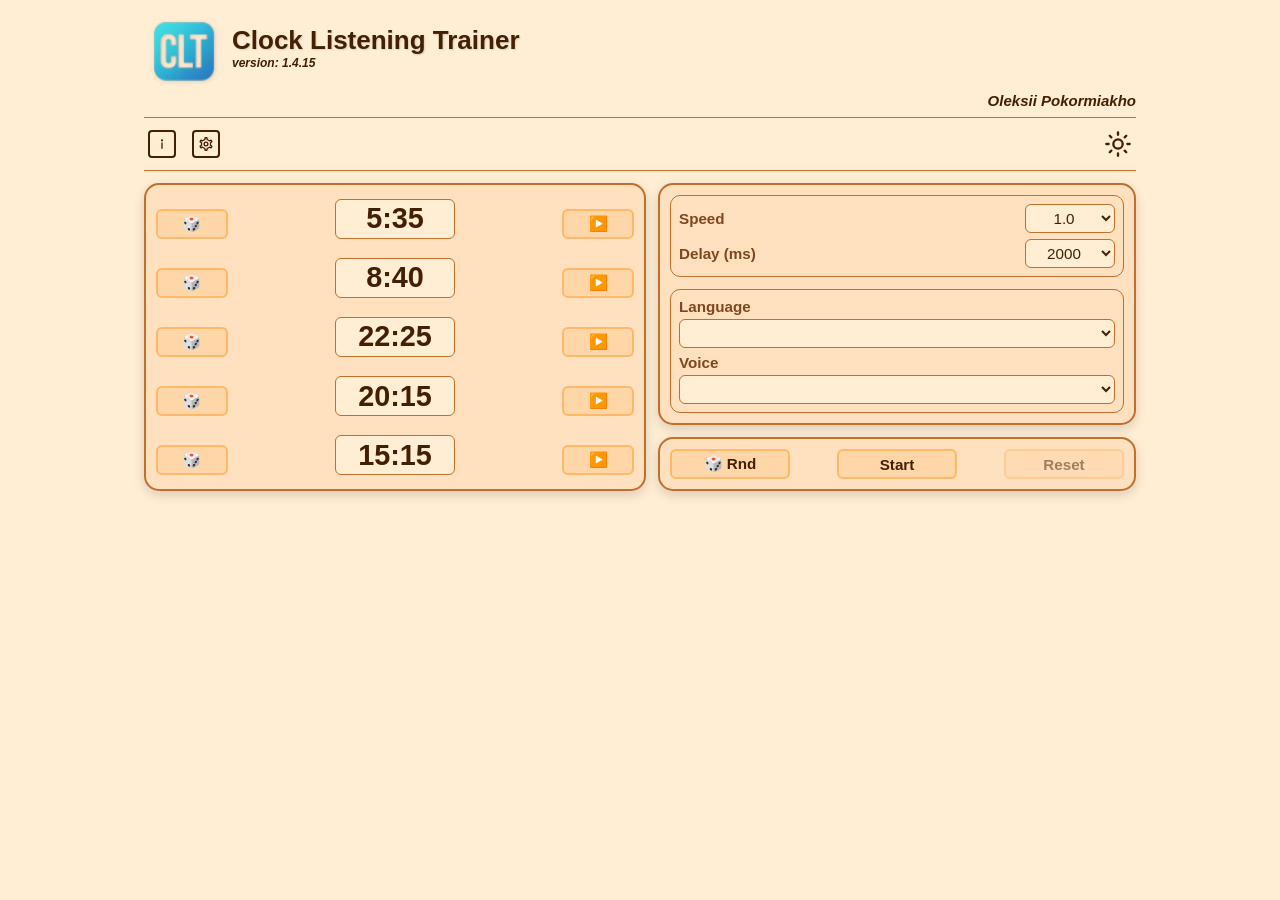
==== index.html @ ac6e5655 "1.4.15" ====
<!DOCTYPE html>
<html lang="en" class="theme-warmorange-normal">
  <head>
    <meta charset="UTF-8" />
    <meta name="viewport" content="width=device-width, initial-scale=1.0, viewport-fit=cover" />
    <title>Clock Listening Trainer</title>
    <link rel="icon" type="image/png" sizes="16x16" href="assets/icons/icon_CLT_16x16.png" />
    <script src="src/js/theme-boot.js"></script>
    <script type="module" src="src/js/main.js"></script>
    <link rel="stylesheet" href="src/css/main.css" />
  </head>
  <!-- CLT -->
  <body>
    <!-- Line icons. Colour comes from CSS (currentColor). -->
    <svg width="0" height="0" style="position: absolute" aria-hidden="true" focusable="false">
      <symbol id="i-info" viewBox="0 0 24 24">
        <circle cx="12" cy="6.5" r="1.6" fill="currentColor" stroke="none" />
        <path d="M12 10.5v8" />
      </symbol>

      <symbol id="i-mode-contrast" viewBox="0 0 24 24">
        <circle cx="12" cy="12" r="9" />
        <path d="M12 3a9 9 0 0 1 0 18z" fill="currentColor" />
      </symbol>

      <symbol id="i-mode-normal" viewBox="0 0 24 24">
        <circle cx="12" cy="12" r="4" />
        <path d="M12 2v2M12 20v2M2 12h2M20 12h2M4.9 4.9l1.4 1.4M17.7 17.7l1.4 1.4M4.9 19.1l1.4-1.4M17.7 6.3l1.4-1.4" />
      </symbol>

      <symbol id="i-mode-evening" viewBox="0 0 24 24">
        <path d="M8 17a4 4 0 0 1 8 0" />
        <path d="M2 17h20M7 20.5h10M12 7v2M4.9 9.9l1.4 1.4M17.7 11.3l1.4-1.4" />
      </symbol>

      <symbol id="i-mode-night" viewBox="0 0 24 24">
        <path d="M20 14.5A8 8 0 0 1 9.5 4a8 8 0 1 0 10.5 10.5z" />
      </symbol>

      <symbol id="i-reset" viewBox="0 0 24 24">
        <path d="M21 12a9 9 0 1 1-9-9c2.52 0 4.93 1 6.74 2.74L21 8" />
        <path d="M21 3v5h-5" />
      </symbol>

      <symbol id="i-gear" viewBox="0 0 24 24">
        <path d="M10.31 5.21L10.68 2.59L13.32 2.59L13.69 5.21L17.04 7.14L19.49 6.15L20.81 8.44L18.73 10.07L18.73 13.93L20.81 15.56L19.49 17.85L17.04 16.86L13.69 18.79L13.32 21.41L10.68 21.41L10.31 18.79L6.96 16.86L4.51 17.85L3.19 15.56L5.27 13.93L5.27 10.07L3.19 8.44L4.51 6.15L6.96 7.14L10.31 5.21Z" />
        <circle cx="12" cy="12" r="2.8" />
      </symbol>
    </svg>

    <div class="scroll-container" id="scrollContainer">
      <div class="layout">
        <div class="titles-container" id="titlesContainer">
          <img class="title-icon" id="titleIcon" src="assets/icons/icon_CLT_64x64.png" alt="Icon" />
          <div class="title-text" id="titleText">
            <h2>Clock Listening Trainer<br /></h2>
            <h6 id="version" class="version"></h6>
          </div>
        </div>
        <h5>
          <a class="author-link" href="mailto:Oleksii.Pokormiakho.job@gmail.com"> Oleksii Pokormiakho </a>
        </h5>

        <div class="setting-row" id="settingsRow">
          <div class="setting-buttons">
            <button type="button" class="help-app-btn" id="helpAppBtn" title="Open application description" aria-label="Open application description">
              <span class="framed-icon">
                <svg aria-hidden="true"><use href="#i-info" /></svg>
              </span>
            </button>

            <button type="button" class="settings-app-btn" id="settingsAppBtn" title="Settings" aria-label="Settings">
              <span class="framed-icon">
                <svg aria-hidden="true"><use href="#i-gear" /></svg>
              </span>
            </button>
          </div>

          <button type="button" class="mode-app-btn" id="themaModeBtn" title="Mode" aria-label="Mode">
            <span class="mode-icon" id="themaModeIcon"></span>
          </button>
        </div>

        <div class="section-row">
          <!-- The rows with the times are made by the code (the number is "rows" in config/config.json) -->
          <div class="section-block section-block-exercises" id="clockRows"></div>

          <div class="setting-button-wrapper">
            <div class="section-block section-block-buttons">
              <button class="fill-random-btn" id="fillRandomBtn" data-i18n="fillRandomBtn" data-i18n-title="fillRandomBtnTitle">RND</button>
              <button class="start-pause-btn" id="startPauseBtn" data-i18n="btnStart" data-i18n-title="startPauseBtnTitle">Start</button>
              <button disabled class="reset-btn" id="resetBtn" data-i18n="resetBtn" data-i18n-title="resetBtnTitle">Reset</button>
            </div>

            <div class="section-block section-block-settings">
              <div class="speed-delay-wrapper">
                <div class="speed-group">
                  <label for="speedSelect" id="labelSpeed" data-i18n="labelSpeed">Speed</label>
                  <select id="speedSelect" class="speed-select">
                    <option value="0.6">0.6</option>
                    <option value="0.8">0.8</option>
                    <option value="1.0" selected>1.0</option>
                    <option value="1.2">1.2</option>
                    <option value="1.4">1.4</option>
                    <option value="1.6">1.6</option>
                    <option value="1.8">1.8</option>
                    <option value="2.0">2.0</option>
                  </select>
                </div>
                <div class="delay-group">
                  <label for="delaySelect" class="label-delay" id="labelDelay" data-i18n="labelDelay">Delay</label>
                  <select id="delaySelect" class="delay-select">
                    <option value="1000" selected>1000</option>
                    <option value="1500">1500</option>
                    <option value="2000">2000</option>
                    <option value="2500">2500</option>
                    <option value="3000">3000</option>
                    <option value="4000">4000</option>
                    <option value="5000">5000</option>
                    <option value="6000">6000</option>
                    <option value="7000">7000</option>
                    <option value="8000">8000</option>
                    <option value="9000">9000</option>
                    <option value="10000">10000</option>
                  </select>
                </div>
              </div>
              <div class="language-voice-wrapper">
                <div class="language-group">
                  <label for="languageCodeSelect" class="label-language-code" id="labelLanguageCode" data-i18n="labelLanguageCode">Language</label>
                  <select class="language-code-select" id="languageCodeSelect" title="Language"></select>
                </div>
                <div class="voice-group">
                  <label for="voiceSelect" class="label-voice" id="labelVoice" data-i18n="labelVoice">Voice</label>
                  <select class="voice-select" id="voiceSelect" title="Voice"></select>
                </div>
              </div>
            </div>
          </div>
        </div>
        <div class="developer" id="developer">
          <button type="button" id="developerPathBtn" title="Path to this page">Path</button>
          <button type="button" id="developerClearBtn" title="Clear the saved settings of this app">Clear LS</button>
        </div>
      </div>
    </div>

    <div id="settingsAppModal" class="app-modal hidden" role="dialog" aria-modal="true" aria-labelledby="settingsTitle">
      <div class="app-modal-content">
        <div class="app-modal-header">
          <h2 class="app-modal-title" id="settingsTitle">Application settings</h2>
          <button type="button" id="settingsAppCloseBtn" class="app-modal-close-btn" title="Close" aria-label="Close">✕</button>
        </div>

        <div class="app-modal-body-wrap">
          <div class="step-badge step-badge-settings" id="stepBadgeSettings" aria-hidden="true"></div>
          <div class="scroll-hint scroll-hint-left" id="scrollHintLeft" aria-hidden="true"><span class="hint-up"></span><span class="hint-down"></span></div>
          <div class="scroll-hint scroll-hint-right" id="scrollHintRight" aria-hidden="true"><span class="hint-up"></span><span class="hint-down"></span></div>
          <div class="app-modal-body" id="settingsBody">
            <div id="settingsAppContent" class="settings-app-content">
              <div class="speed-delay-wrapper">
                <div class="speed-group">
                  <label for="speedSelectCopy" id="labelSpeedCopy" data-mirror-of="labelSpeed">Speed</label>
                  <select id="speedSelectCopy" data-mirror-of="speedSelect"></select>
                </div>
                <div class="delay-group">
                  <label for="delaySelectCopy" id="labelDelayCopy" data-mirror-of="labelDelay">Delay</label>
                  <select id="delaySelectCopy" data-mirror-of="delaySelect"></select>
                </div>
              </div>
              <div class="language-voice-wrapper">
                <div class="language-group">
                  <label for="languageCodeSelectCopy" id="labelLanguageCodeCopy" data-mirror-of="labelLanguageCode">Language</label>
                  <select id="languageCodeSelectCopy" data-mirror-of="languageCodeSelect"></select>
                </div>
                <div class="voice-group">
                  <label for="voiceSelectCopy" id="labelVoiceCopy" data-mirror-of="labelVoice">Voice</label>
                  <select id="voiceSelectCopy" data-mirror-of="voiceSelect"></select>
                </div>
              </div>
              <div class="rows-wrapper">
                <div class="rows-group">
                  <label for="rowsSelect" id="labelRows" class="label-rows" data-i18n="labelRows">Rows</label>
                  <select id="rowsSelect" class="rows-select">
                    <option value="1">1</option>
                    <option value="2">2</option>
                    <option value="3">3</option>
                    <option value="4">4</option>
                    <option value="5" selected>5</option>
                    <option value="6">6</option>
                    <option value="7">7</option>
                    <option value="8">8</option>
                    <option value="9">9</option>
                    <option value="10">10</option>
                    <option value="11">11</option>
                    <option value="12">12</option>
                    <option value="13">13</option>
                    <option value="14">14</option>
                    <option value="15">15</option>
                  </select>
                </div>
              </div>
              <div class="interface-wrapper">
                <div class="interface-group" id="uiLanguageWrapper">
                  <label for="uiLangSelect" class="label-interface" id="uiLangLabel" data-i18n="uiLangLabel">Interface:</label>
                  <select class="interface-select" id="uiLangSelect" data-i18n-title="uiLangSelectTitle" title="Select interface language">
                    <option value="ar">العربية</option>
                    <option value="cs">Čeština</option>
                    <option value="de">Deutsch</option>
                    <option value="en" selected>English</option>
                    <option value="es">Español</option>
                    <option value="fr">Français</option>
                    <option value="it">Italiano</option>
                    <option value="nl">Nederlands</option>
                    <option value="pl">Polski</option>
                    <option value="pt">Português</option>
                    <option value="ru">Русский</option>
                    <option value="tr">Türkçe</option>
                    <option value="uk">Українська</option>
                  </select>
                </div>
              </div>
              <div class="thema-wrapper">
                <div class="thema-group" id="themaGroup">
                  <label for="themaSelect" id="labelThema" class="label-thema" data-i18n="labelThema">Theme</label>
                  <select id="themaSelect" class="thema-select"></select>
                </div>
                <div class="thema-group" id="themaModeGroup">
                  <label for="themaModeSelect" id="labelThemaMode" class="label-thema" data-i18n="labelThemaMode">Mode</label>
                  <select id="themaModeSelect" class="thema-select" title="Select theme mode">
                    <option value="contrast">Contrast</option>
                    <option value="normal" selected>Normal</option>
                    <option value="evening">Evening</option>
                    <option value="night">Night</option>
                  </select>
                </div>
              </div>
              <div class="reset-settings-group" id="resetSettingsGroup">
                <button type="button" class="reset-settings-btn" id="resetSettingsBtn" data-i18n-title="resetSettingsTitle" title="Reset to default settings">
                  <svg class="ico" aria-hidden="true"><use href="#i-reset" /></svg>
                </button>
                <span class="reset-settings-text" id="resetSettingsText" data-i18n="defaultSettings">Reset defaults</span>
              </div>
            </div>
            <div class="snap-spacer" id="settingsSnapSpacer" aria-hidden="true"></div>
          </div>
        </div>
      </div>
    </div>

    <div id="helpAppModal" class="app-modal hidden" role="dialog" aria-modal="true" aria-labelledby="helpTitle">
      <div class="app-modal-content">
        <div class="app-modal-header">
          <h2 class="app-modal-title" id="helpTitle">Information</h2>
          <button type="button" id="helpAppCloseBtn" class="app-modal-close-btn" title="Close" aria-label="Close">✕</button>
        </div>

        <div class="app-modal-body help-body" id="helpBody">
          <div id="helpAppContent"></div>
        </div>
      </div>
    </div>
  </body>
</html>
---- src/css/main.css ----
/* Order matters: later files override earlier ones. themes.css goes last. */
@import url("base.css");
@import url("main-screen.css");
@import url("clock.css");
@import url("settings-window.css");
@import url("developer.css");
@import url("modals.css");
@import url("responsive.css");
@import url("scroll-steps.css");
@import url("help.css");
@import url("icons.css");
@import url("themes.css");
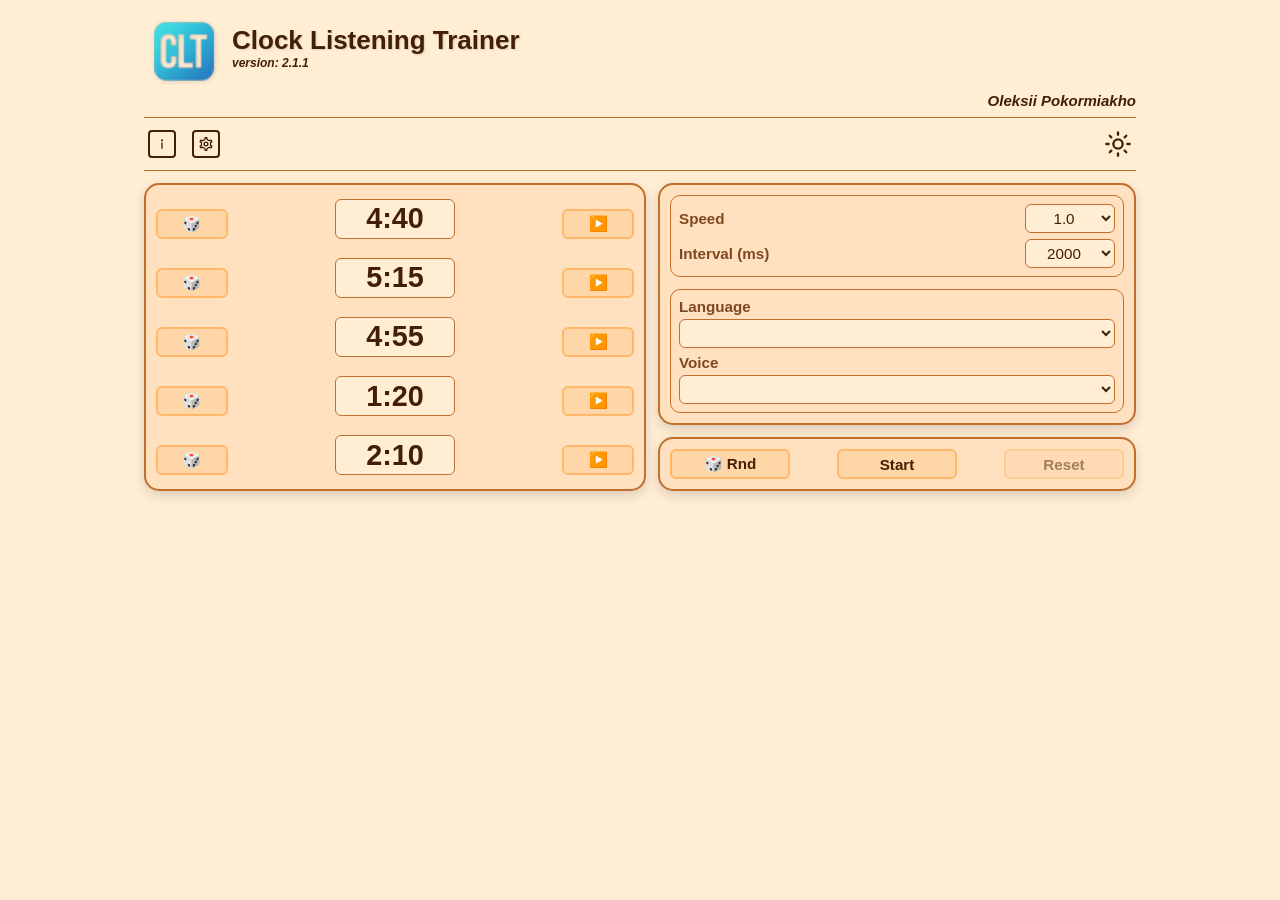
==== commit 58437788: "2.1.1" ====
--- a/index.html
+++ b/index.html
@@ -107,9 +107,9 @@
                     <option value="2.0">2.0</option>
                   </select>
                 </div>
-                <div class="delay-group">
-                  <label for="delaySelect" class="label-delay" id="labelDelay" data-i18n="labelDelay">Delay</label>
-                  <select id="delaySelect" class="delay-select">
+                <div class="interval-group">
+                  <label for="intervalSelect" class="label-interval" id="labelInterval" data-i18n="labelInterval">Interval (ms)</label>
+                  <select id="intervalSelect" class="interval-select">
                     <option value="1000" selected>1000</option>
                     <option value="1500">1500</option>
                     <option value="2000">2000</option>
@@ -163,9 +163,9 @@
                   <label for="speedSelectCopy" id="labelSpeedCopy" data-mirror-of="labelSpeed">Speed</label>
                   <select id="speedSelectCopy" data-mirror-of="speedSelect"></select>
                 </div>
-                <div class="delay-group">
-                  <label for="delaySelectCopy" id="labelDelayCopy" data-mirror-of="labelDelay">Delay</label>
-                  <select id="delaySelectCopy" data-mirror-of="delaySelect"></select>
+                <div class="interval-group">
+                  <label for="intervalSelectCopy" id="labelIntervalCopy" data-mirror-of="labelInterval">Interval (ms)</label>
+                  <select id="intervalSelectCopy" data-mirror-of="intervalSelect"></select>
                 </div>
               </div>
               <div class="language-voice-wrapper">
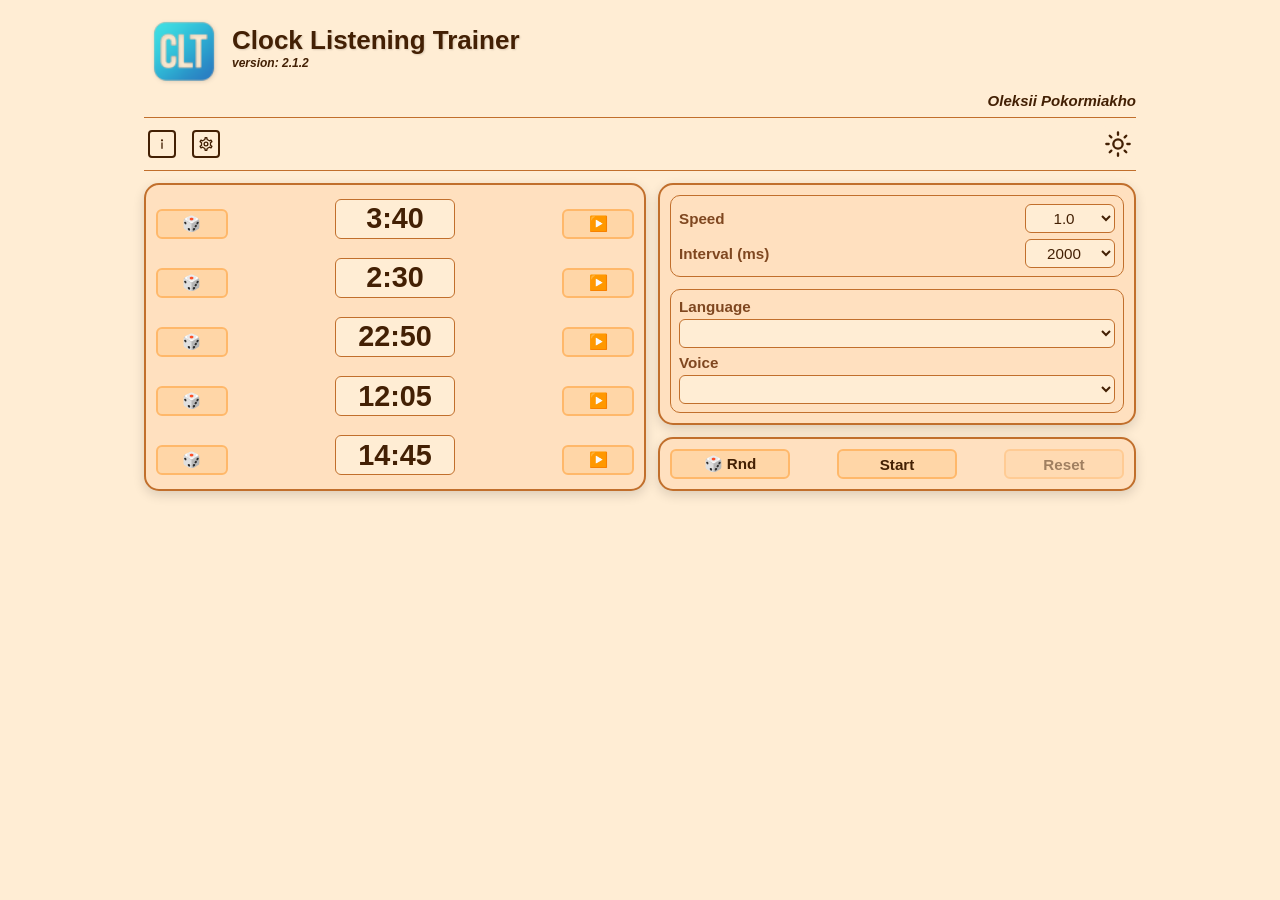
==== commit a7e0f188: "2.1.2" ====
--- a/index.html
+++ b/index.html
@@ -148,7 +148,7 @@
     <div id="settingsAppModal" class="app-modal hidden" role="dialog" aria-modal="true" aria-labelledby="settingsTitle">
       <div class="app-modal-content">
         <div class="app-modal-header">
-          <h2 class="app-modal-title" id="settingsTitle">Application settings</h2>
+          <h2 class="app-modal-title" id="settingsTitle" data-app="CLT">Application settings</h2>
           <button type="button" id="settingsAppCloseBtn" class="app-modal-close-btn" title="Close" aria-label="Close">✕</button>
         </div>
 
@@ -219,8 +219,6 @@
                     <option value="uk">Українська</option>
                   </select>
                 </div>
-              </div>
-              <div class="thema-wrapper">
                 <div class="thema-group" id="themaGroup">
                   <label for="themaSelect" id="labelThema" class="label-thema" data-i18n="labelThema">Theme</label>
                   <select id="themaSelect" class="thema-select"></select>
@@ -251,7 +249,7 @@
     <div id="helpAppModal" class="app-modal hidden" role="dialog" aria-modal="true" aria-labelledby="helpTitle">
       <div class="app-modal-content">
         <div class="app-modal-header">
-          <h2 class="app-modal-title" id="helpTitle">Information</h2>
+          <h2 class="app-modal-title" id="helpTitle" data-app="CLT">Information</h2>
           <button type="button" id="helpAppCloseBtn" class="app-modal-close-btn" title="Close" aria-label="Close">✕</button>
         </div>
 
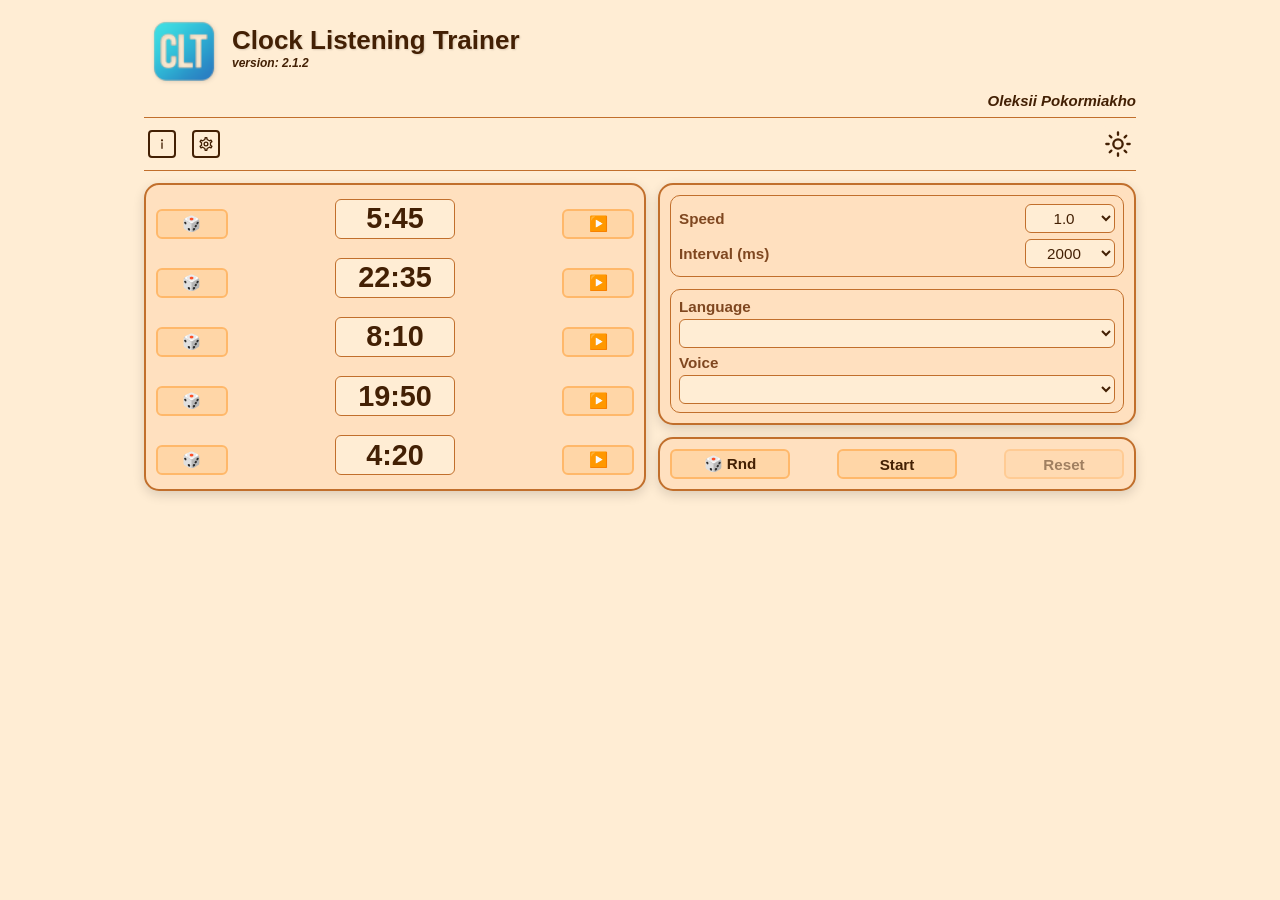
==== commit a8d358d6: "2.1.2 upd" ====
--- a/index.html
+++ b/index.html
@@ -166,16 +166,6 @@
                 <div class="interval-group">
                   <label for="intervalSelectCopy" id="labelIntervalCopy" data-mirror-of="labelInterval">Interval (ms)</label>
                   <select id="intervalSelectCopy" data-mirror-of="intervalSelect"></select>
-                </div>
-              </div>
-              <div class="language-voice-wrapper">
-                <div class="language-group">
-                  <label for="languageCodeSelectCopy" id="labelLanguageCodeCopy" data-mirror-of="labelLanguageCode">Language</label>
-                  <select id="languageCodeSelectCopy" data-mirror-of="languageCodeSelect"></select>
-                </div>
-                <div class="voice-group">
-                  <label for="voiceSelectCopy" id="labelVoiceCopy" data-mirror-of="labelVoice">Voice</label>
-                  <select id="voiceSelectCopy" data-mirror-of="voiceSelect"></select>
                 </div>
               </div>
               <div class="rows-wrapper">
@@ -200,6 +190,16 @@
                   </select>
                 </div>
               </div>
+              <div class="language-voice-wrapper">
+                <div class="language-group">
+                  <label for="languageCodeSelectCopy" id="labelLanguageCodeCopy" data-mirror-of="labelLanguageCode">Language</label>
+                  <select id="languageCodeSelectCopy" data-mirror-of="languageCodeSelect"></select>
+                </div>
+                <div class="voice-group">
+                  <label for="voiceSelectCopy" id="labelVoiceCopy" data-mirror-of="labelVoice">Voice</label>
+                  <select id="voiceSelectCopy" data-mirror-of="voiceSelect"></select>
+                </div>
+              </div>
               <div class="interface-wrapper">
                 <div class="interface-group" id="uiLanguageWrapper">
                   <label for="uiLangSelect" class="label-interface" id="uiLangLabel" data-i18n="uiLangLabel">Interface:</label>
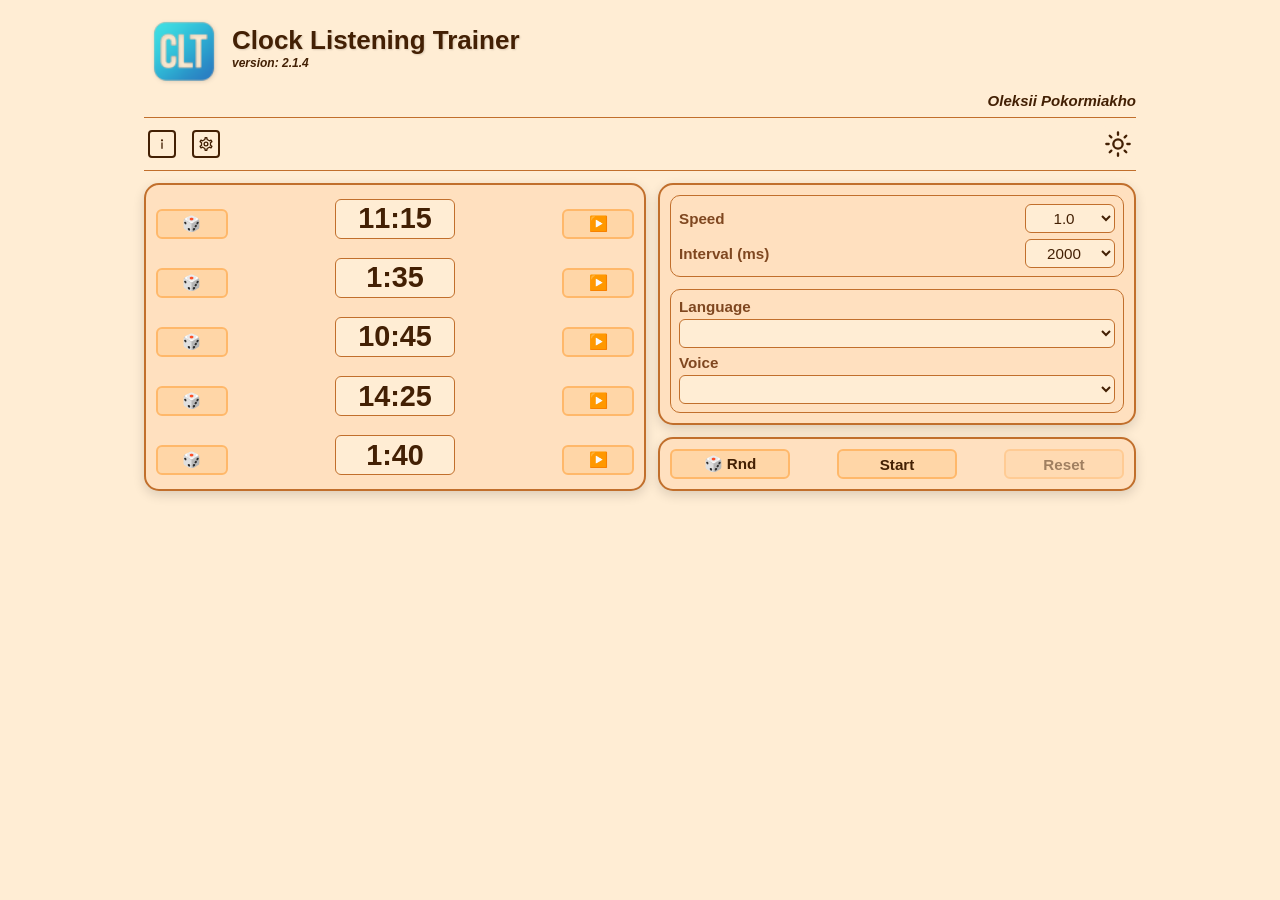
==== commit 0f505da5: "2.1.4" ====
--- a/index.html
+++ b/index.html
@@ -87,15 +87,15 @@
 
           <div class="setting-button-wrapper">
             <div class="section-block section-block-buttons">
-              <button class="fill-random-btn" id="fillRandomBtn" data-i18n="fillRandomBtn" data-i18n-title="fillRandomBtnTitle">RND</button>
-              <button class="start-pause-btn" id="startPauseBtn" data-i18n="btnStart" data-i18n-title="startPauseBtnTitle">Start</button>
-              <button disabled class="reset-btn" id="resetBtn" data-i18n="resetBtn" data-i18n-title="resetBtnTitle">Reset</button>
+              <button class="fill-random-btn" id="fillRandomBtn" data-i18n="fillRandomBtnLabel" data-i18n-title="fillRandomBtnTitle">RND</button>
+              <button class="start-pause-btn" id="startPauseBtn" data-i18n="startBtnLabel" data-i18n-title="startPauseBtnTitle">Start</button>
+              <button disabled class="reset-btn" id="resetBtn" data-i18n="resetBtnLabel" data-i18n-title="resetBtnTitle">Reset</button>
             </div>
 
             <div class="section-block section-block-settings">
               <div class="speed-delay-wrapper">
                 <div class="speed-group">
-                  <label for="speedSelect" id="labelSpeed" data-i18n="labelSpeed">Speed</label>
+                  <label for="speedSelect" id="labelSpeed" data-i18n="speedLabel">Speed</label>
                   <select id="speedSelect" class="speed-select">
                     <option value="0.6">0.6</option>
                     <option value="0.8">0.8</option>
@@ -108,7 +108,7 @@
                   </select>
                 </div>
                 <div class="interval-group">
-                  <label for="intervalSelect" class="label-interval" id="labelInterval" data-i18n="labelInterval">Interval (ms)</label>
+                  <label for="intervalSelect" class="label-interval" id="labelInterval" data-i18n="intervalLabel">Interval (ms)</label>
                   <select id="intervalSelect" class="interval-select">
                     <option value="1000" selected>1000</option>
                     <option value="1500">1500</option>
@@ -127,11 +127,11 @@
               </div>
               <div class="language-voice-wrapper">
                 <div class="language-group">
-                  <label for="languageCodeSelect" class="label-language-code" id="labelLanguageCode" data-i18n="labelLanguageCode">Language</label>
+                  <label for="languageCodeSelect" class="label-language-code" id="labelLanguageCode" data-i18n="languageLabel">Language</label>
                   <select class="language-code-select" id="languageCodeSelect" title="Language"></select>
                 </div>
                 <div class="voice-group">
-                  <label for="voiceSelect" class="label-voice" id="labelVoice" data-i18n="labelVoice">Voice</label>
+                  <label for="voiceSelect" class="label-voice" id="labelVoice" data-i18n="voiceLabel">Voice</label>
                   <select class="voice-select" id="voiceSelect" title="Voice"></select>
                 </div>
               </div>
@@ -170,7 +170,7 @@
               </div>
               <div class="rows-wrapper">
                 <div class="rows-group">
-                  <label for="rowsSelect" id="labelRows" class="label-rows" data-i18n="labelRows">Rows</label>
+                  <label for="rowsSelect" id="labelRows" class="label-rows" data-i18n="rowsLabel">Rows</label>
                   <select id="rowsSelect" class="rows-select">
                     <option value="1">1</option>
                     <option value="2">2</option>
@@ -202,8 +202,8 @@
               </div>
               <div class="interface-wrapper">
                 <div class="interface-group" id="uiLanguageWrapper">
-                  <label for="uiLangSelect" class="label-interface" id="uiLangLabel" data-i18n="uiLangLabel">Interface:</label>
-                  <select class="interface-select" id="uiLangSelect" data-i18n-title="uiLangSelectTitle" title="Select interface language">
+                  <label for="uiLangSelect" class="label-interface" id="uiLangLabel" data-i18n="interfaceLabel">Interface:</label>
+                  <select class="interface-select" id="uiLangSelect" data-i18n-title="interfaceSelectTitle" title="Select interface language">
                     <option value="ar">العربية</option>
                     <option value="cs">Čeština</option>
                     <option value="de">Deutsch</option>
@@ -220,11 +220,11 @@
                   </select>
                 </div>
                 <div class="thema-group" id="themaGroup">
-                  <label for="themaSelect" id="labelThema" class="label-thema" data-i18n="labelThema">Theme</label>
+                  <label for="themaSelect" id="labelThema" class="label-thema" data-i18n="themaLabel">Theme</label>
                   <select id="themaSelect" class="thema-select"></select>
                 </div>
                 <div class="thema-group" id="themaModeGroup">
-                  <label for="themaModeSelect" id="labelThemaMode" class="label-thema" data-i18n="labelThemaMode">Mode</label>
+                  <label for="themaModeSelect" id="labelThemaMode" class="label-thema" data-i18n="themaModeLabel">Mode</label>
                   <select id="themaModeSelect" class="thema-select" title="Select theme mode">
                     <option value="contrast">Contrast</option>
                     <option value="normal" selected>Normal</option>
@@ -237,7 +237,7 @@
                 <button type="button" class="reset-settings-btn" id="resetSettingsBtn" data-i18n-title="resetSettingsTitle" title="Reset to default settings">
                   <svg class="ico" aria-hidden="true"><use href="#i-reset" /></svg>
                 </button>
-                <span class="reset-settings-text" id="resetSettingsText" data-i18n="defaultSettings">Reset defaults</span>
+                <span class="reset-settings-text" id="resetSettingsText" data-i18n="resetSettingsLabel">Reset defaults</span>
               </div>
             </div>
             <div class="snap-spacer" id="settingsSnapSpacer" aria-hidden="true"></div>
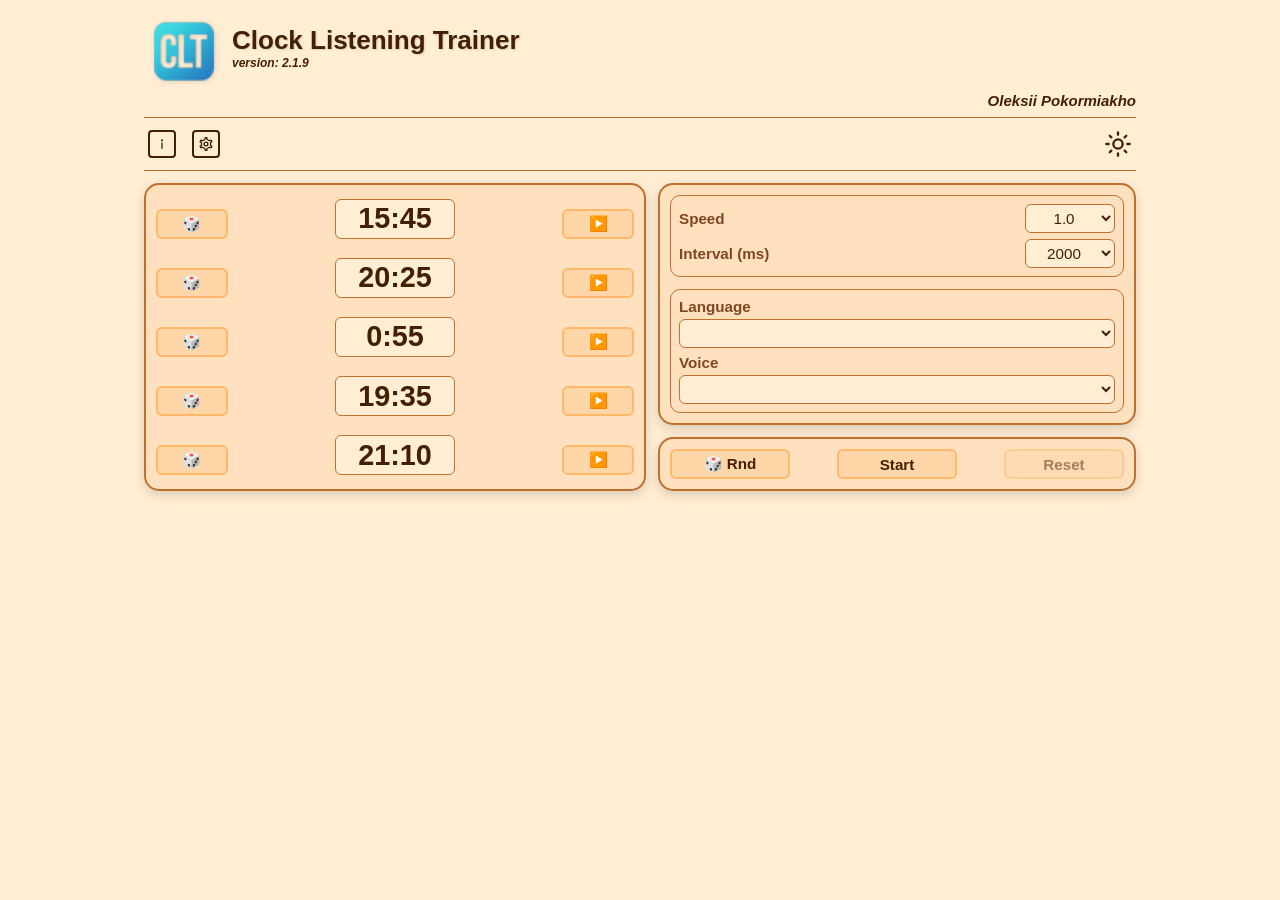
==== commit ea845f01: "2.1.9 format" ====
--- a/index.html
+++ b/index.html
@@ -1,4 +1,4 @@
-<!DOCTYPE html>
+<!doctype html>
 <html lang="en" class="theme-warmorange-normal">
   <head>
     <meta charset="UTF-8" />
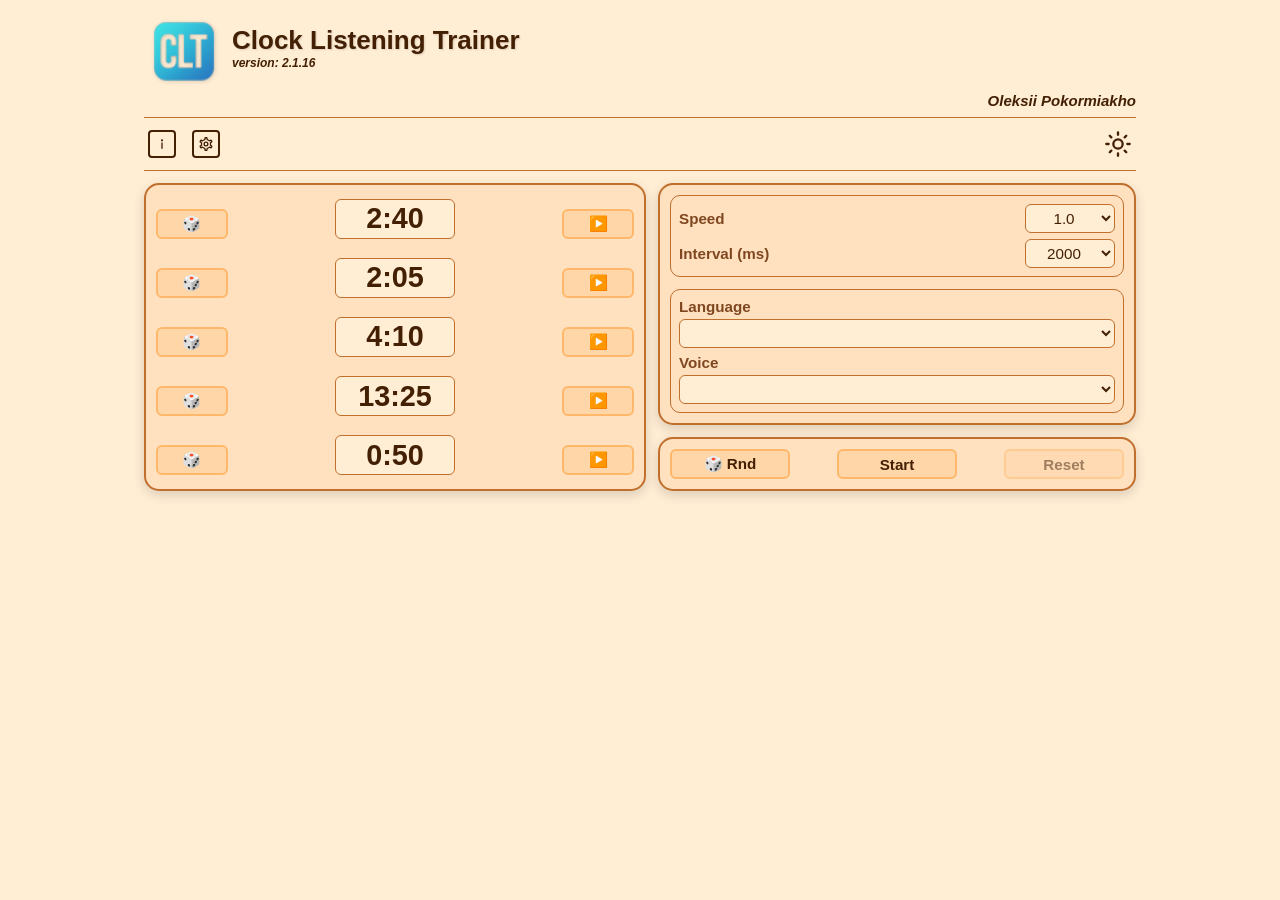
==== commit b06f707a: "2.1.16" ====
--- a/index.html
+++ b/index.html
@@ -202,7 +202,7 @@
               </div>
               <div class="interface-wrapper">
                 <div class="interface-group" id="uiLanguageWrapper">
-                  <label for="uiLangSelect" class="label-interface" id="uiLangLabel" data-i18n="interfaceLabel">Interface:</label>
+                  <label for="uiLangSelect" class="label-interface" id="uiLangLabel" data-i18n="interfaceLabel">Interface</label>
                   <select class="interface-select" id="uiLangSelect" data-i18n-title="interfaceSelectTitle" title="Select interface language">
                     <option value="ar">العربية</option>
                     <option value="cs">Čeština</option>
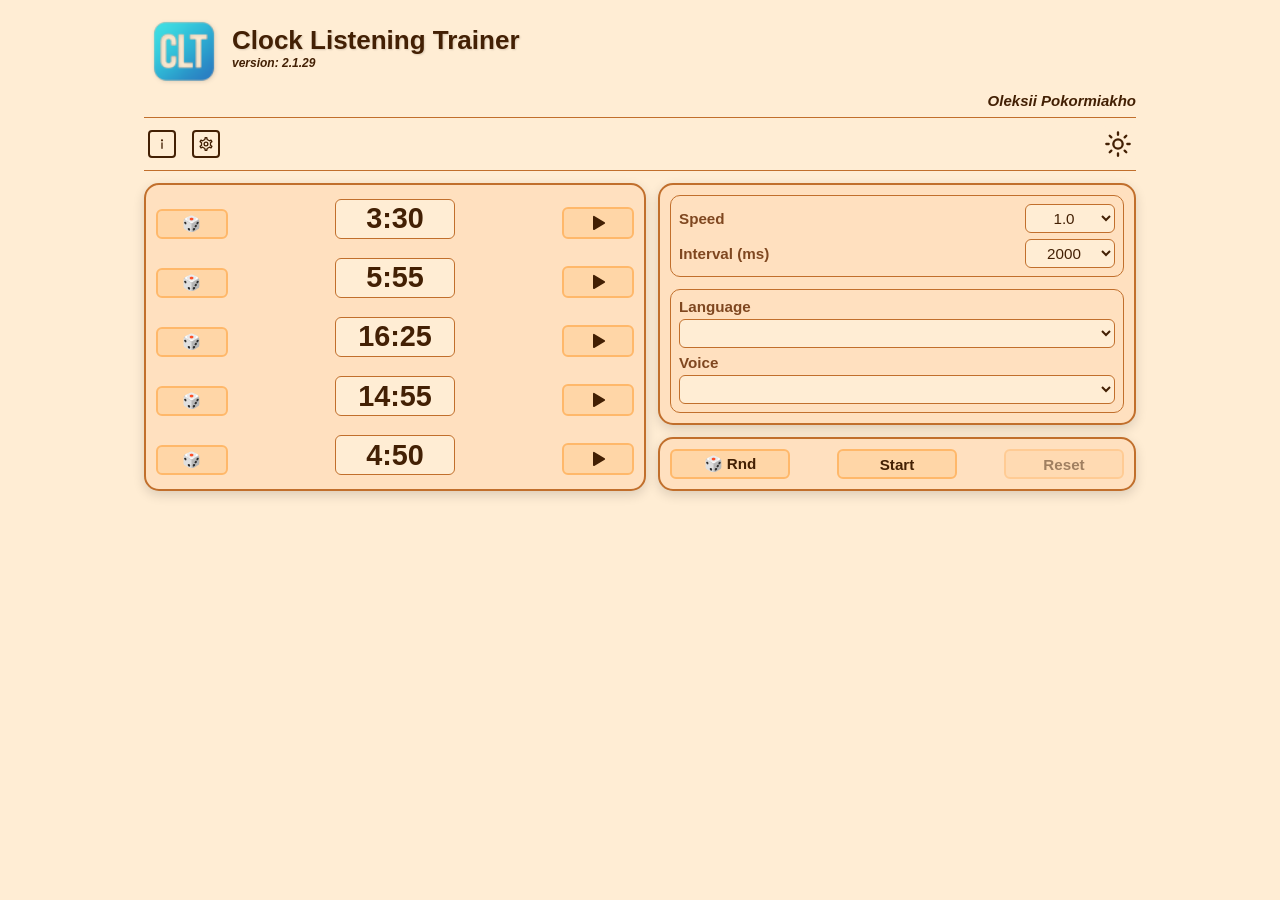
==== commit 68bbd0ad: "2.1.29" ====
--- a/index.html
+++ b/index.html
@@ -40,6 +40,14 @@
       <symbol id="i-reset" viewBox="0 0 24 24">
         <path d="M21 12a9 9 0 1 1-9-9c2.52 0 4.93 1 6.74 2.74L21 8" />
         <path d="M21 3v5h-5" />
+      </symbol>
+
+      <symbol id="i-play" viewBox="0 0 24 24">
+        <path d="M7 4.5v15l12.5-7.5z" />
+      </symbol>
+
+      <symbol id="i-stop" viewBox="0 0 24 24">
+        <rect x="5.5" y="5.5" width="13" height="13" rx="2" />
       </symbol>
 
       <symbol id="i-gear" viewBox="0 0 24 24">
